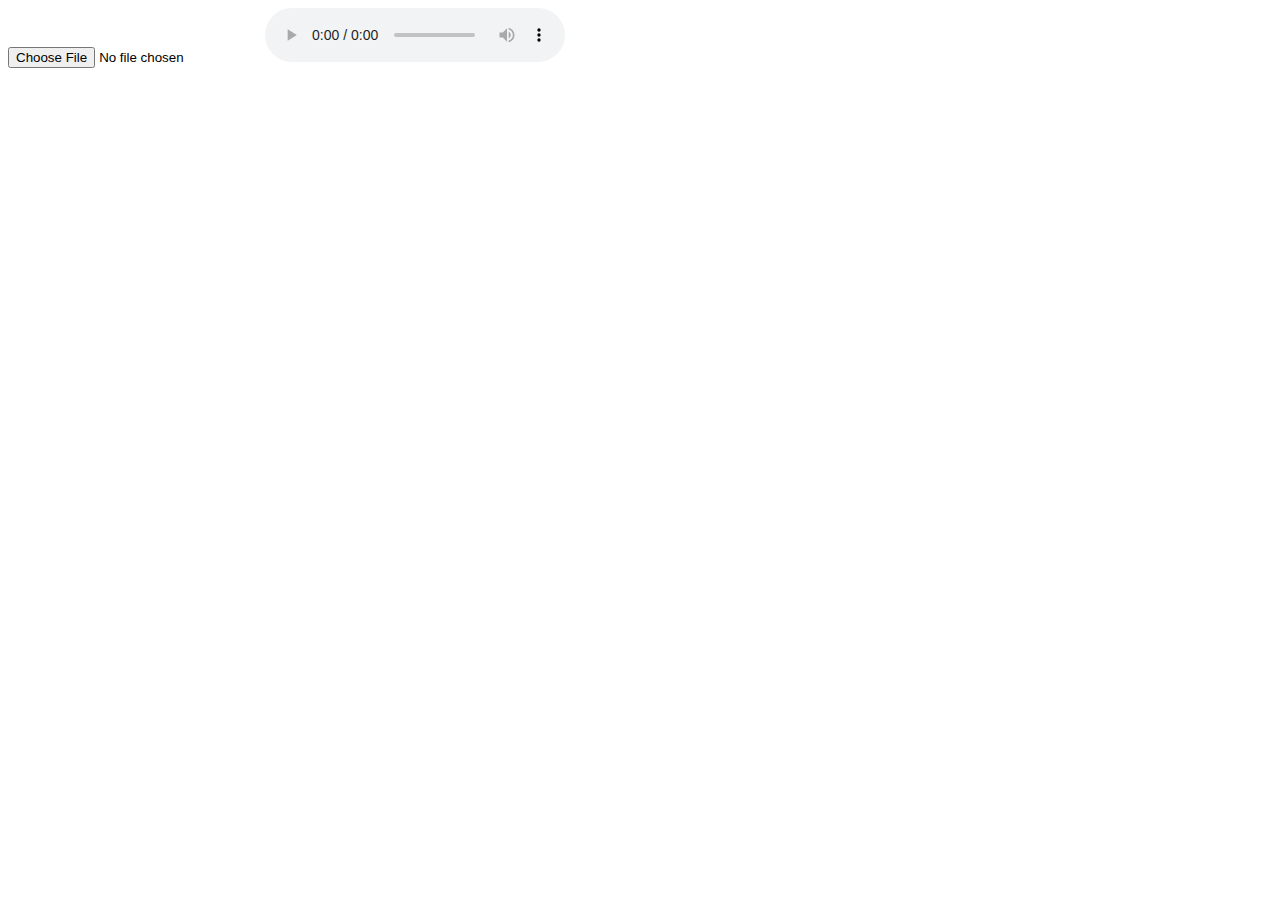
==== index.html @ 456cb12e "add audiocontext" ====
<!DOCTYPE html>
<html lang="en">
<head>
    <meta charset="UTF-8">
    <meta http-equiv="X-UA-Compatible" content="IE=edge">
    <meta name="viewport" content="width=device-width, initial-scale=1.0">
    <title>Audio Visualizer</title>
</head>
<body>
    <input type="file" id="file">
    <audio id="audio" controls preload="auto">
        
    </audio>
    <script src="./script.js"></script>
</body>
</html>
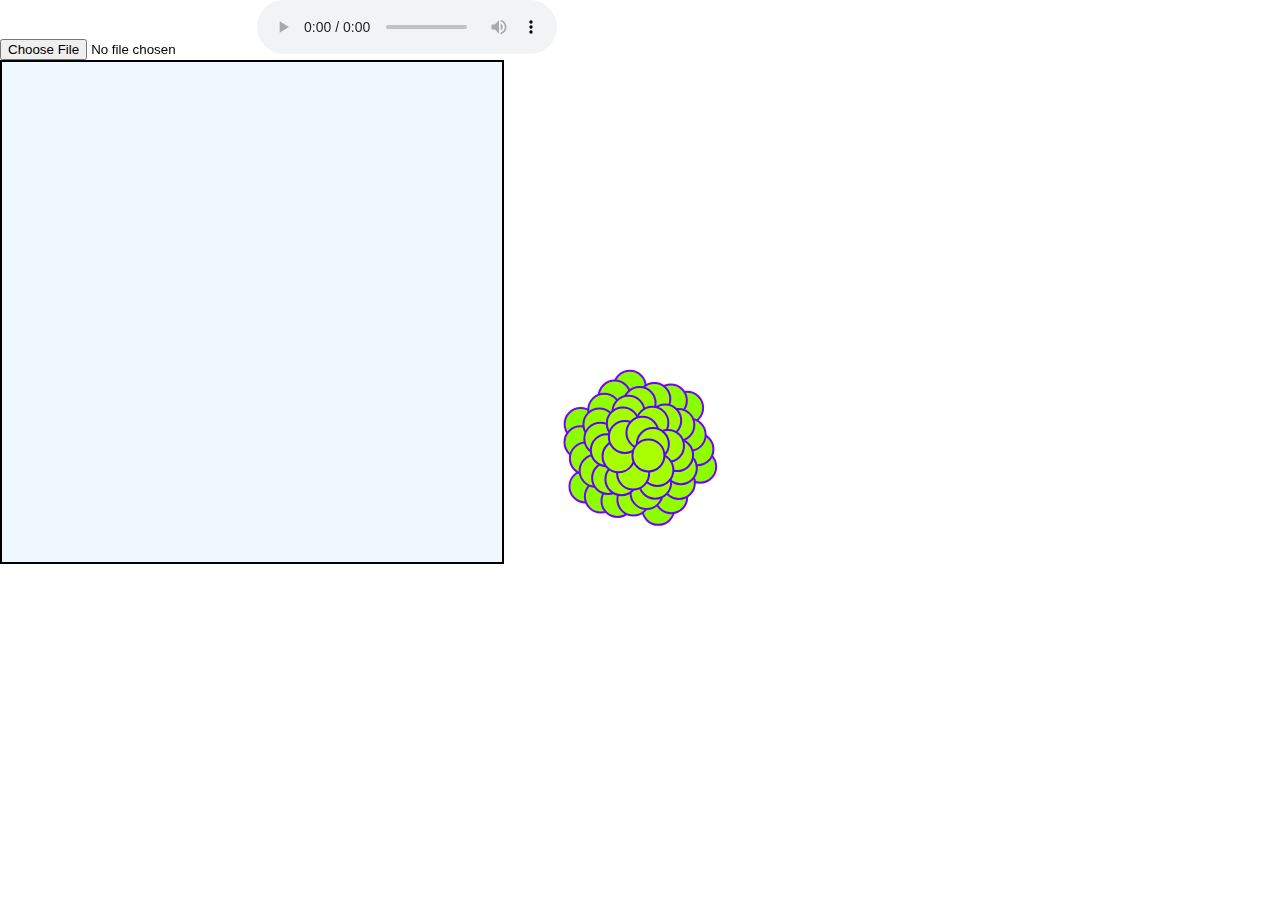
==== commit 97e42b80: "add random experimentation" ====
--- a/index.html
+++ b/index.html
@@ -4,13 +4,22 @@
     <meta charset="UTF-8">
     <meta http-equiv="X-UA-Compatible" content="IE=edge">
     <meta name="viewport" content="width=device-width, initial-scale=1.0">
+    <link rel="stylesheet" href="./main.css">
     <title>Audio Visualizer</title>
 </head>
 <body>
     <input type="file" id="file">
     <audio id="audio" controls preload="auto">
-        
+    
     </audio>
+    <div id="canvas">
+        <canvas id="audio-visual">
+
+        </canvas>
+        <canvas id="canvas2">
+            
+        </canvas>
+    </div>
     <script src="./script.js"></script>
 </body>
 </html>--- a/main.css
+++ b/main.css
@@ -0,0 +1,32 @@
+body, html {
+    overflow: hidden;
+    height: 100%;
+    margin: 0;
+
+}
+#canvas {
+    border-style: solid;
+    border-width: 2px;
+    height: 500px;
+    width: 500px;
+    border-color: black;
+
+}
+canvas {
+    background-color: aliceblue;
+    height: 500px;
+    width: 500px;
+    
+}
+#canvas2 { 
+    background-color: transparent;
+    position: absolute;
+    left: 0;
+    top: 0;
+    width: 100%;
+    height: 100%;
+    z-index: -1;
+}
+input, audio {
+    z-index: 2;
+}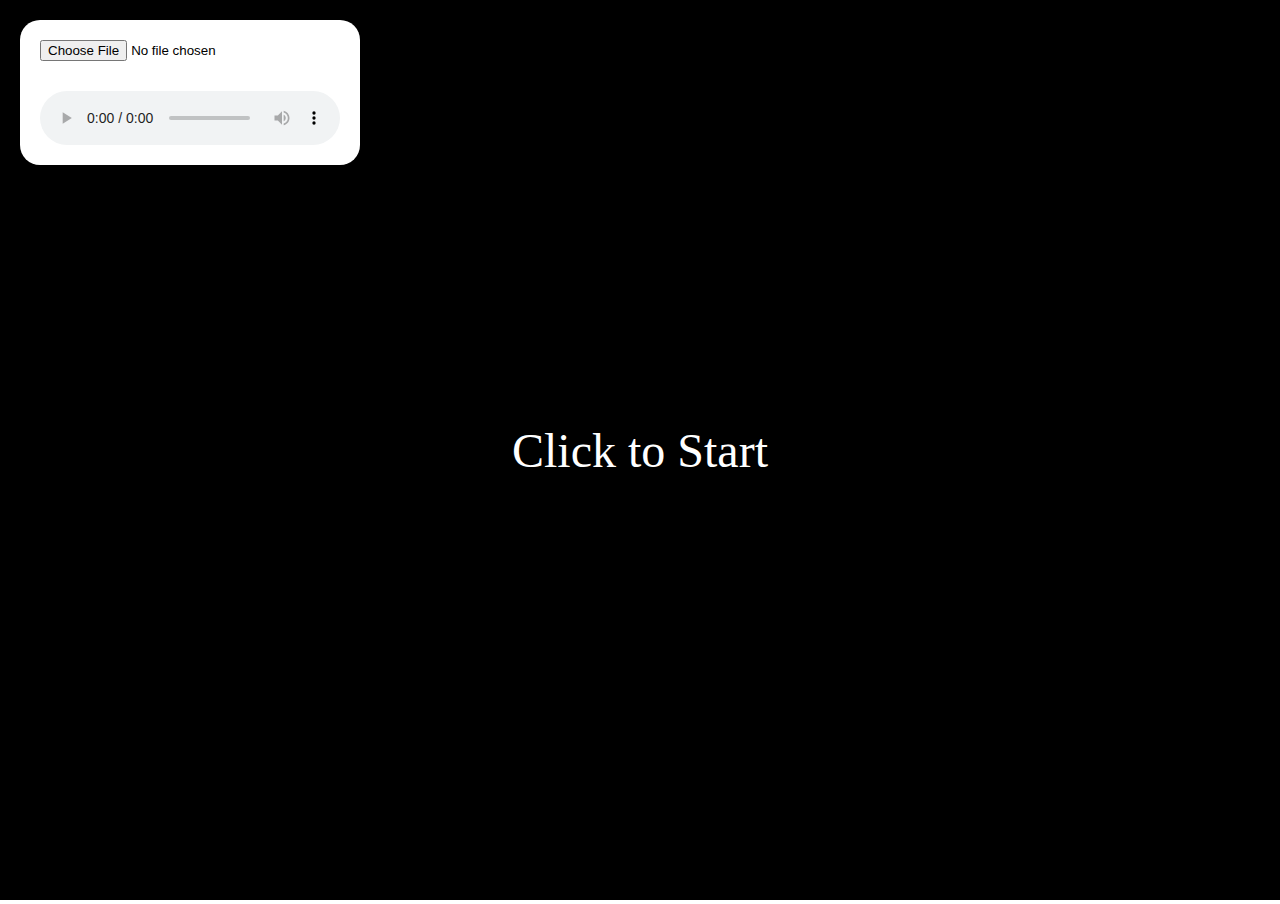
==== commit c67bf476: "change front page" ====
--- a/index.html
+++ b/index.html
@@ -4,22 +4,18 @@
     <meta charset="UTF-8">
     <meta http-equiv="X-UA-Compatible" content="IE=edge">
     <meta name="viewport" content="width=device-width, initial-scale=1.0">
-    <link rel="stylesheet" href="./main.css">
-    <title>Audio Visualizer</title>
+    <link href="main.css" rel="stylesheet">
+    <title>Document</title>
 </head>
 <body>
-    <input type="file" id="file">
-    <audio id="audio" controls preload="auto">
-    
-    </audio>
-    <div id="canvas">
-        <canvas id="audio-visual">
-
-        </canvas>
-        <canvas id="canvas2">
-            
-        </canvas>
+    <div id="welcome">
+        <div>Click to Start</div>
     </div>
-    <script src="./script.js"></script>
+    <div class="container">
+        <input type="file" id="file">
+        <audio id="audio" controls></audio>
+    </div>
+    <canvas id="lightning"></canvas>
+    <script src="./lightning.js"></script>
 </body>
 </html>--- a/main.css
+++ b/main.css
@@ -12,12 +12,7 @@
     border-color: black;
 
 }
-canvas {
-    background-color: aliceblue;
-    height: 500px;
-    width: 500px;
-    
-}
+
 #canvas2 { 
     background-color: transparent;
     position: absolute;
@@ -27,6 +22,36 @@
     height: 100%;
     z-index: -1;
 }
+#welcome {
+    display: flex;
+    justify-content: center;
+    align-items: center;
+    position: absolute;
+    height: 100%;
+    width: 100%;
+    background-color: black;
+    font-size: 3rem;
+}
+#welcome div {
+    /* background-color: brown; */
+    padding: 20px;
+    border-radius: 3rem;
+    color: white;
+}
 input, audio {
     z-index: 2;
+}
+.hide {
+    display: none !important;
+}
+.container {
+    display: flex;
+    position: absolute;
+    flex-direction: column;
+    background-color: rgb(255, 255, 255);
+    gap: 30px;
+    border-radius: 20px;
+    padding: 20px;
+    margin: 20px;
+
 }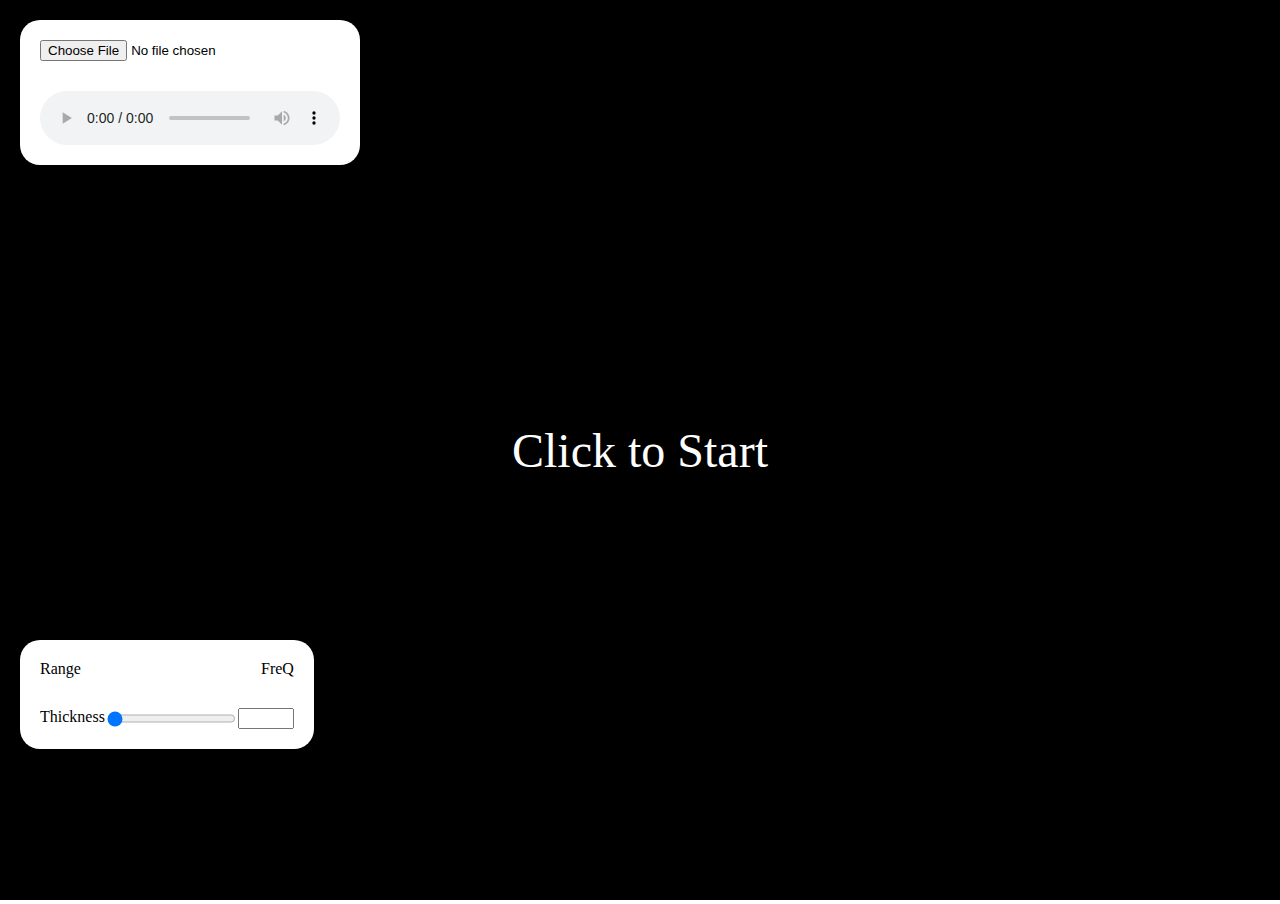
==== commit f38cc662: "add slider for thickness" ====
--- a/index.html
+++ b/index.html
@@ -15,6 +15,34 @@
         <input type="file" id="file">
         <audio id="audio" controls></audio>
     </div>
+    <div id="controls" class="container">
+        <div class="flex">
+            <span>Range</span>
+            <span class="right">FreQ</span>
+        </div>
+        <div class="flex">
+            Thickness
+            <input id="thickness" type="range" value="1" min="1" max="20" step="2">
+            <input id="thicknessFrequency" type="number" min="0" max="15">
+        </div>
+        <!-- <div class="flex">
+
+            <input id="thickness" type="range" min="1" max="50" step="2" value="25">
+            <input id="thicknessFrequency" type="number" min="0" max="15">
+        </div>
+        <div class="flex">
+            <input id="thickness" type="range" min="1" max="50" step="2" value="25">
+            <input id="thicknessFrequency" type="number" min="0" max="15">
+        </div>
+        <div class="flex">
+            <input id="thickness" type="range" min="1" max="50" step="2" value="25">
+            <input id="thicknessFrequency" type="number" min="0" max="15">
+        </div>
+        <div class="flex">
+            <input id="thickness" type="range" min="1" max="50" step="2" value="25">
+            <input id="thicknessFrequency" type="number" min="0" max="15"> -->
+        </div>
+    </div>
     <canvas id="lightning"></canvas>
     <script src="./lightning.js"></script>
 </body>
--- a/main.css
+++ b/main.css
@@ -54,4 +54,78 @@
     padding: 20px;
     margin: 20px;
 
-}+}
+.right {
+    position: relative;
+    right: 0;
+}
+.flex {
+    display: flex;
+    justify-content: space-between;
+}
+#controls {
+    margin-top: 50%;
+}
+
+/* toggle switch courtesy of W3 schools */
+.switch {
+    position: relative;
+    display: inline-block;
+    width: 60px;
+    height: 34px;
+  }
+  
+  /* Hide default HTML checkbox */
+  .switch input {
+    opacity: 0;
+    width: 0;
+    height: 0;
+  }
+  
+  /* The slider */
+  .slider {
+    position: absolute;
+    cursor: pointer;
+    top: 0;
+    left: 0;
+    right: 0;
+    bottom: 0;
+    background-color: #ccc;
+    -webkit-transition: .4s;
+    transition: .4s;
+  }
+  
+  .slider:before {
+    position: absolute;
+    content: "";
+    height: 26px;
+    width: 26px;
+    left: 4px;
+    bottom: 4px;
+    background-color: white;
+    -webkit-transition: .4s;
+    transition: .4s;
+  }
+  
+  input:checked + .slider {
+    background-color: #2196F3;
+  }
+  
+  input:focus + .slider {
+    box-shadow: 0 0 1px #2196F3;
+  }
+  
+  input:checked + .slider:before {
+    -webkit-transform: translateX(26px);
+    -ms-transform: translateX(26px);
+    transform: translateX(26px);
+  }
+  
+  /* Rounded sliders */
+  .slider.round {
+    border-radius: 34px;
+  }
+  
+  .slider.round:before {
+    border-radius: 50%;
+  }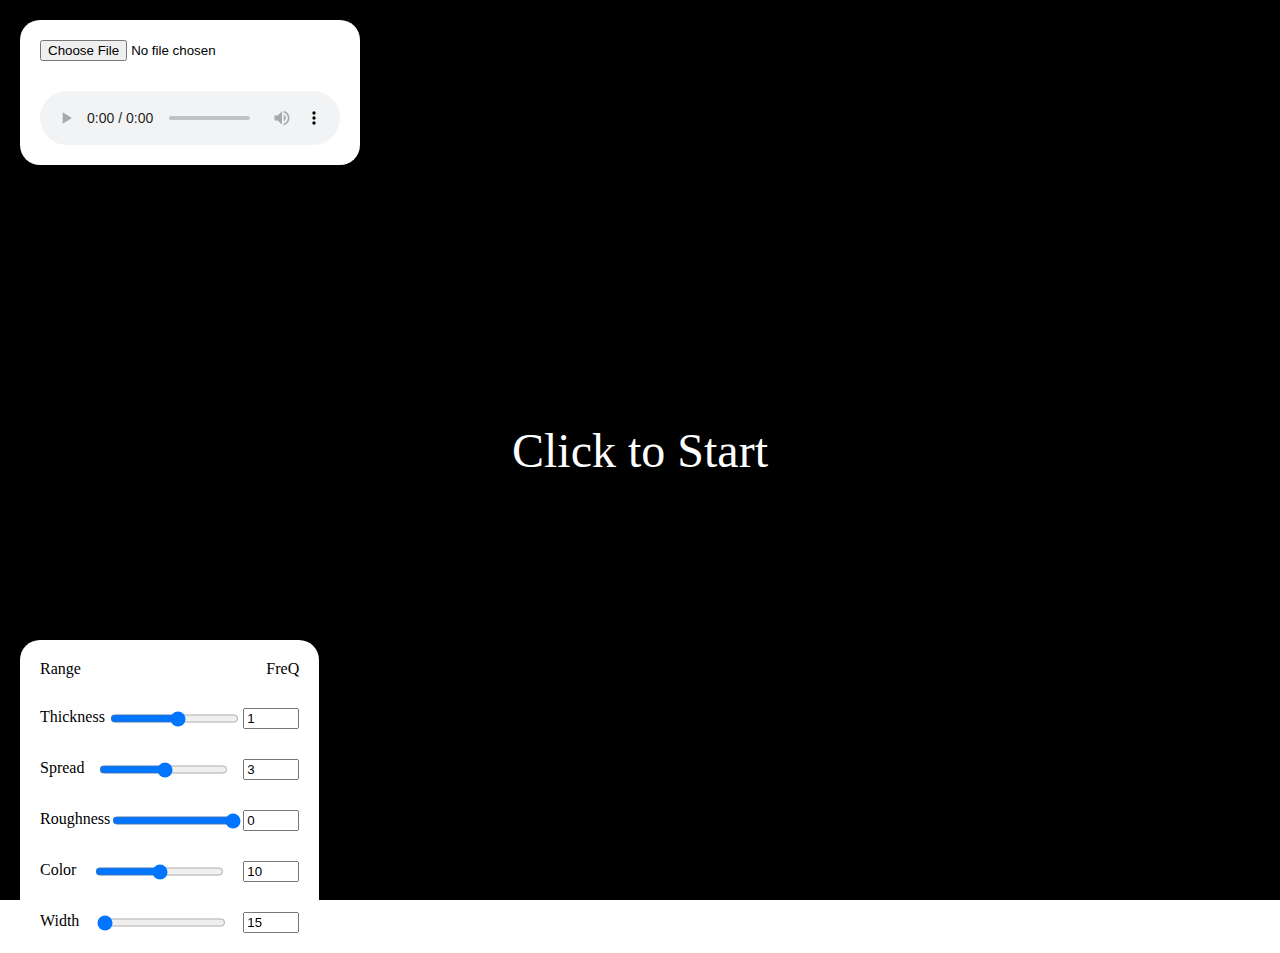
==== commit ed55ae04: "add sliders" ====
--- a/index.html
+++ b/index.html
@@ -22,25 +22,28 @@
         </div>
         <div class="flex">
             Thickness
-            <input id="thickness" type="range" value="1" min="1" max="20" step="2">
-            <input id="thicknessFrequency" type="number" min="0" max="15">
-        </div>
-        <!-- <div class="flex">
-
-            <input id="thickness" type="range" min="1" max="50" step="2" value="25">
-            <input id="thicknessFrequency" type="number" min="0" max="15">
+            <input id="thickness" type="range" min="5" max="20" step="2">
+            <input id="thicknessFrequency" type="number" min="0" max="15" value="1">
         </div>
         <div class="flex">
-            <input id="thickness" type="range" min="1" max="50" step="2" value="25">
-            <input id="thicknessFrequency" type="number" min="0" max="15">
+            Spread
+            <input id="spread" type="range" min="5" max="50" step="1">
+            <input id="spreadFrequency" type="number" min="0" max="15" value="3">
         </div>
         <div class="flex">
-            <input id="thickness" type="range" min="1" max="50" step="2" value="25">
-            <input id="thicknessFrequency" type="number" min="0" max="15">
+            Roughness
+            <input id="roughness" type="range" min="12" max="20" step="1" value="20">
+            <input id="roughnessFrequency" type="number" min="0" max="15" value="0">
         </div>
         <div class="flex">
-            <input id="thickness" type="range" min="1" max="50" step="2" value="25">
-            <input id="thicknessFrequency" type="number" min="0" max="15"> -->
+            Color
+            <input id="color" type="range" min="60" max="1080" step="1">
+            <input id="colorFrequency" type="number" min="0" max="15" value="10">
+        </div>
+        <div class="flex">
+            Width
+            <input id="width" type="range" min="0" max="1" step="0.05" value="0">
+            <input id="widthFrequency" type="number" min="0" max="15" value="15">
         </div>
     </div>
     <canvas id="lightning"></canvas>
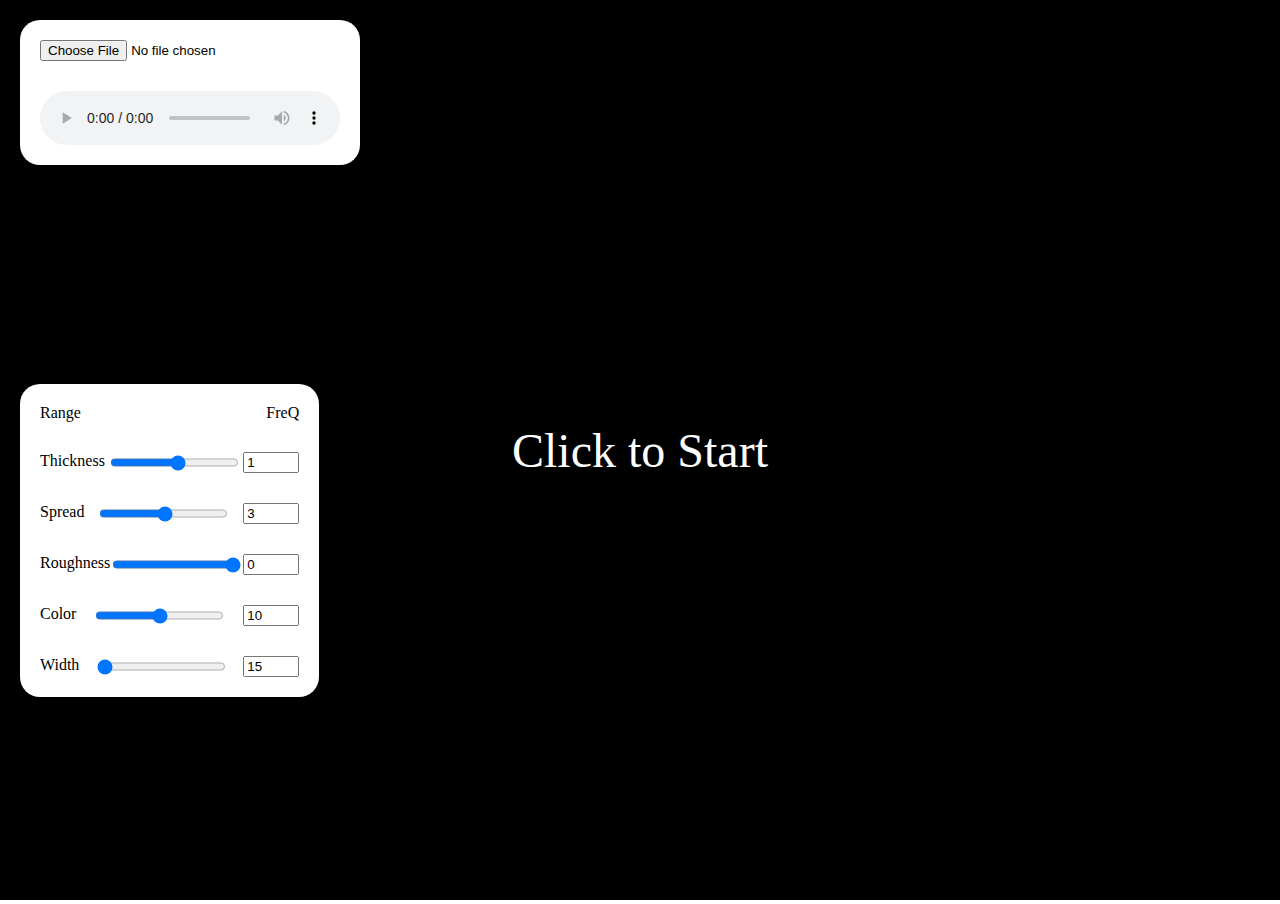
==== commit 7b8dad09: "modify default values" ====
--- a/index.html
+++ b/index.html
@@ -32,7 +32,7 @@
         </div>
         <div class="flex">
             Roughness
-            <input id="roughness" type="range" min="12" max="20" step="1" value="20">
+            <input id="roughness" type="range" min="1" max="20" step="1" value="20">
             <input id="roughnessFrequency" type="number" min="0" max="15" value="0">
         </div>
         <div class="flex">
--- a/main.css
+++ b/main.css
@@ -64,7 +64,7 @@
     justify-content: space-between;
 }
 #controls {
-    margin-top: 50%;
+    margin-top: 30%;
 }
 
 /* toggle switch courtesy of W3 schools */
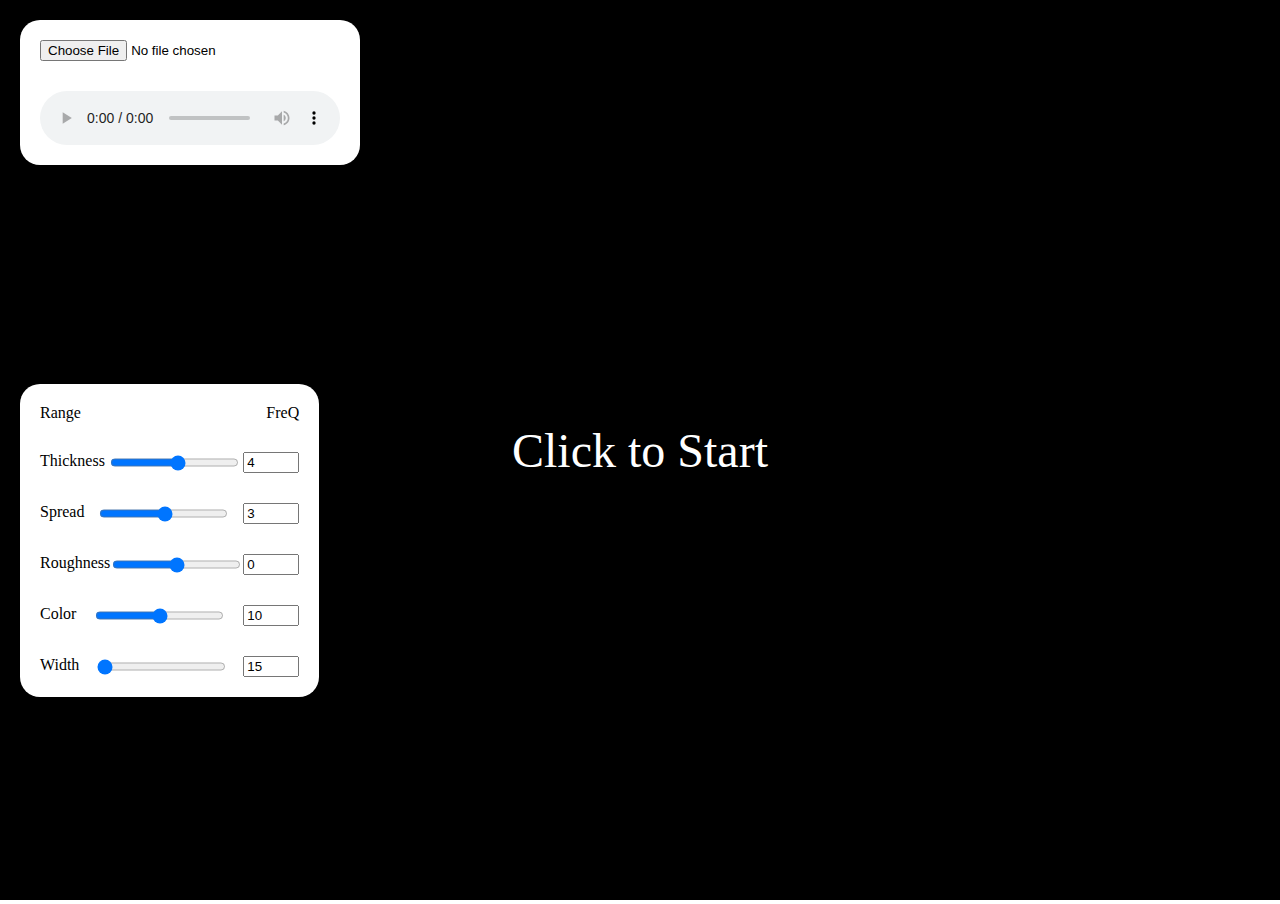
==== commit 9a3d89a1: "add documentation" ====
--- a/index.html
+++ b/index.html
@@ -23,7 +23,7 @@
         <div class="flex">
             Thickness
             <input id="thickness" type="range" min="5" max="20" step="2">
-            <input id="thicknessFrequency" type="number" min="0" max="15" value="1">
+            <input id="thicknessFrequency" type="number" min="0" max="15" value="4">
         </div>
         <div class="flex">
             Spread
@@ -32,7 +32,7 @@
         </div>
         <div class="flex">
             Roughness
-            <input id="roughness" type="range" min="1" max="20" step="1" value="20">
+            <input id="roughness" type="range" min="1" max="2" step="0.1" value="1.5">
             <input id="roughnessFrequency" type="number" min="0" max="15" value="0">
         </div>
         <div class="flex">
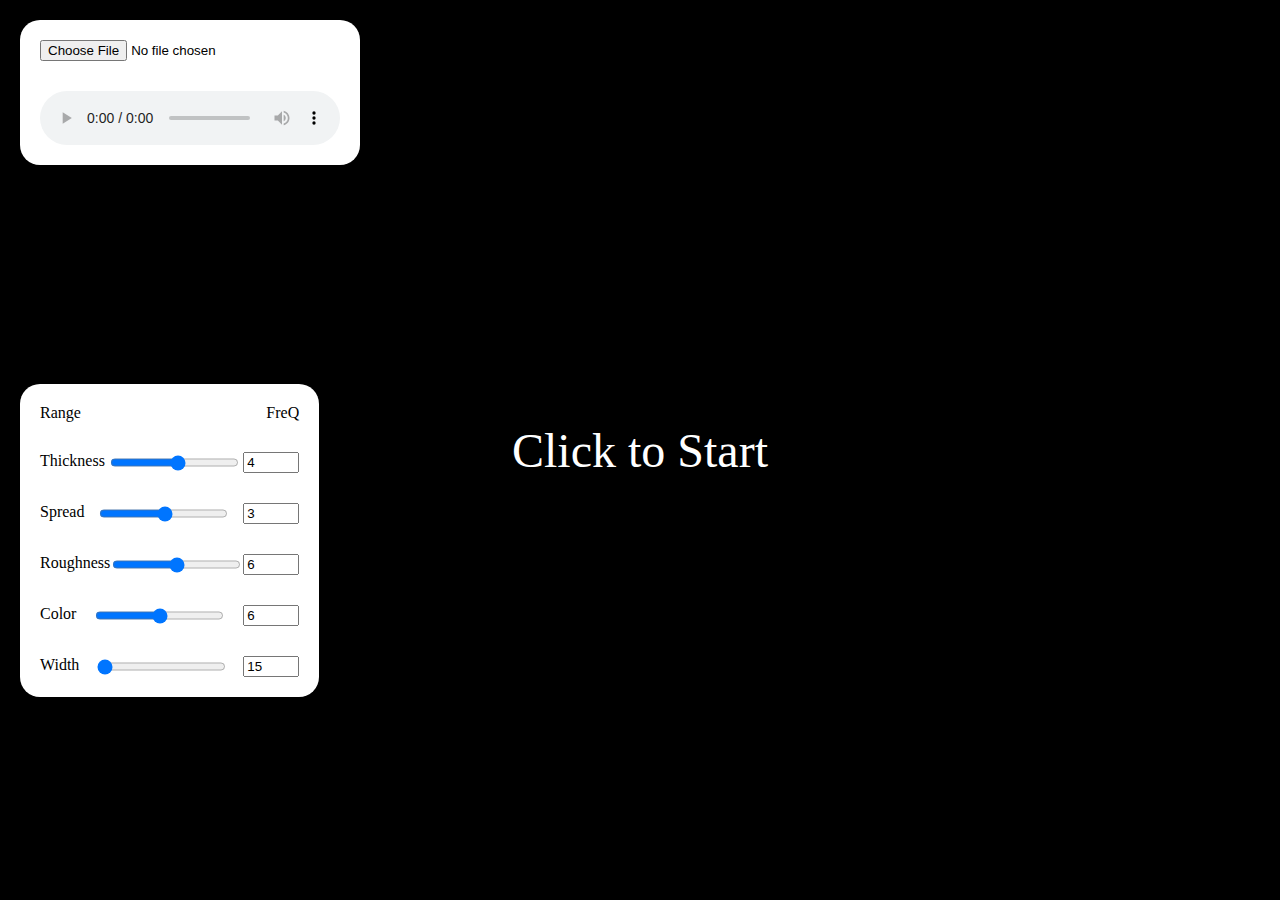
==== commit e8ec2562: "refactor" ====
--- a/index.html
+++ b/index.html
@@ -33,12 +33,12 @@
         <div class="flex">
             Roughness
             <input id="roughness" type="range" min="1" max="2" step="0.1" value="1.5">
-            <input id="roughnessFrequency" type="number" min="0" max="15" value="0">
+            <input id="roughnessFrequency" type="number" min="0" max="15" value="6">
         </div>
         <div class="flex">
             Color
             <input id="color" type="range" min="60" max="1080" step="1">
-            <input id="colorFrequency" type="number" min="0" max="15" value="10">
+            <input id="colorFrequency" type="number" min="0" max="15" value="6">
         </div>
         <div class="flex">
             Width
